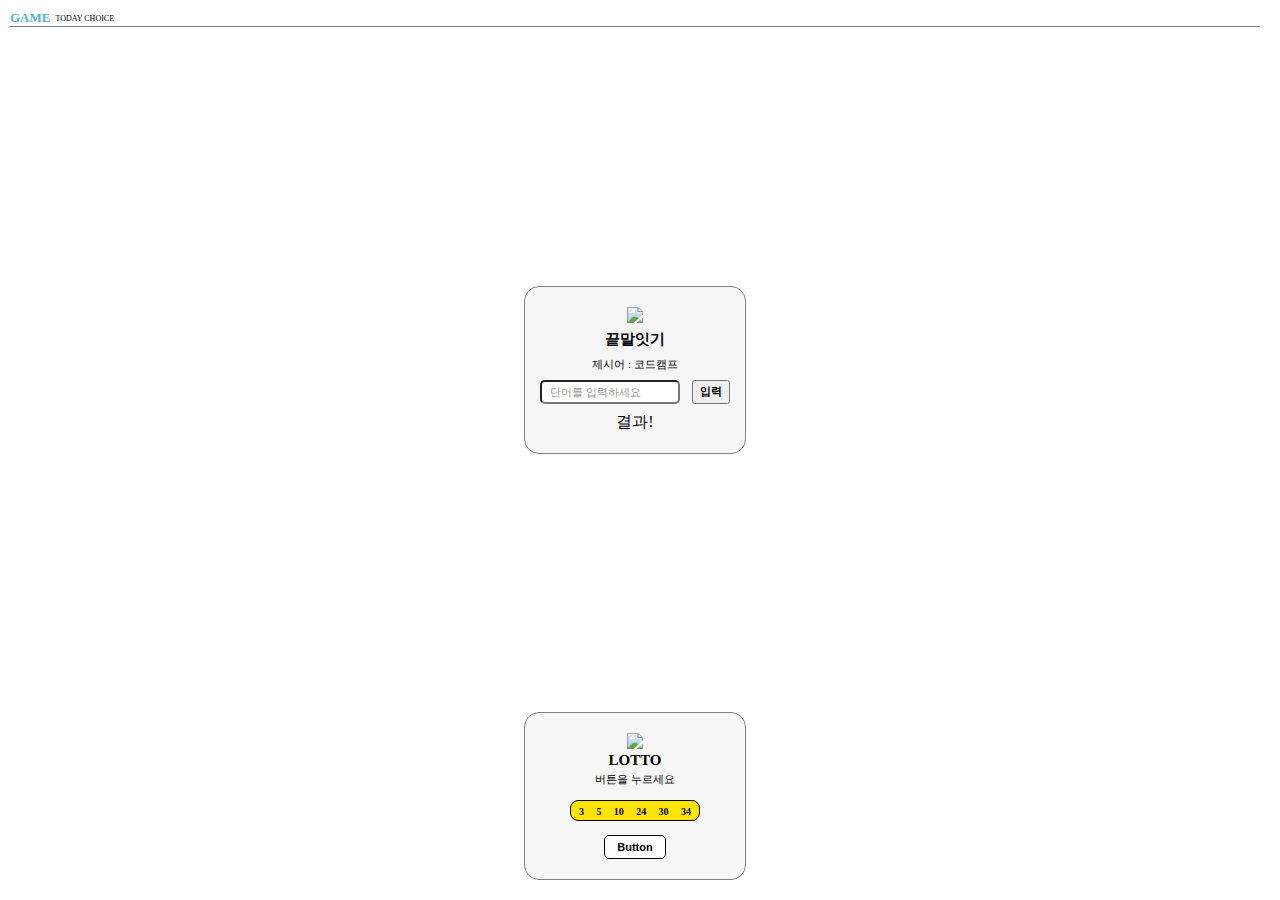
==== game.html @ 19f32325 "simple game" ====
<!DOCTYPE html>
<html lang="ko">
   <head>
      <title>Game</title>
      <link href="./styles/game.css" rel="stylesheet" />
   </head>
   <body>
      <div class="wrapper">
         <div class="wrapper__header">
            <div class="header__title">
               <div class="title">GAME</div>
               <div class="subtitle">TODAY CHOICE</div>
            </div>
            <div class="divideLine"></div>
         </div>
         <div class="game__container">
            <img src="./images/word.png" />
            <div class="game__title">끝말잇기</div>
            <div class="game__subtitle">
               제시어 : <span id="word">코드캠프</span>
            </div>
            <div class="word__text">
               <input
                  id="myword"
                  class="textbox"
                  type="text"
                  placeholder="단어를 입력하세요"
               />
               <button class="search" onclick="">입력</button>
            </div>
            <div id="result" class="word__result">결과!</div>
         </div>
         <div class="game__container">
            <img src="./images/lotto.png" />
            <div class="game__title">LOTTO</div>
            <div class="game__subtitle">버튼을 누르세요</div>
            <div class="game__lotto__number">
               <span>3</span>
               <span>5</span>
               <span>10</span>
               <span>24</span>
               <span>30</span>
               <span>34</span>
            </div>
            <button class="wrapper__lotto__btn">Button</button>
         </div>
      </div>
   </body>
</html>
---- styles/game.css ----
* {
   margin: 0px;
   box-sizing: border-box;
}

html,
body {
   width: 100%;
   height: 100%;
}

.wrapper {
   width: 100%;
   height: 100%;
   padding: 10px 20px 20px 10px;
   display: flex;
   flex-direction: column;
   justify-content: space-between;
   align-items: center;
}

.wrapper__header {
   width: 100%;
   display: flex;
   flex-direction: column;
}

.header__title {
   display: flex;
   flex-direction: row;
   align-items: center;
}

.title {
   color: #55b2d4;
   font-size: 13px;
   font-weight: 700;
}

.subtitle {
   padding-left: 5px;
   font-size: 8px;
}

.divideLine {
   width: 100%;
   border-top: 1px solid gray;
}

.game__container {
   border: 1px solid gray;
   border-radius: 15px;
   width: 222px;
   height: 168px;
   display: flex;
   flex-direction: column;
   justify-content: space-between;
   align-items: center;
   padding: 20px 15px 20px 15px;
   background-color: #f6f6f6;
}

.game__title {
   font-size: 15px;
   font-weight: 900;
}

.game__subtitle {
   font-size: 11px;
}

#word__result {
   font-size: 11px;
   font-weight: 700;
}

.word__text {
   width: 100%;
   display: flex;
   justify-content: space-between;
}

.textbox {
   width: 140px;
   height: 24px;
   border-radius: 5px;
   padding: 4px 8px;
}

.textbox::placeholder {
   font-size: 11px;
   color: #999999;
}

.search {
   font-size: 11px;
   font-weight: 700;
   width: 38px;
   height: 24px;
}

.game__lotto__number {
   width: 130px;
   height: 21px;
   background-color: #ffe400;
   border-radius: 8px;
   border: 1px solid black;
   font-size: 10px;
   font-weight: 700;
   display: flex;
   justify-content: space-between;
   padding: 5px 8px;
   margin-bottom: 11px;
   margin-top: 10px;
}

.wrapper__lotto__btn {
   border: 1px solid black;
   border-radius: 5px;
   font-weight: 700;
   font-size: 11px;
   width: 62px;
   height: 24px;
   background-color: white;
}
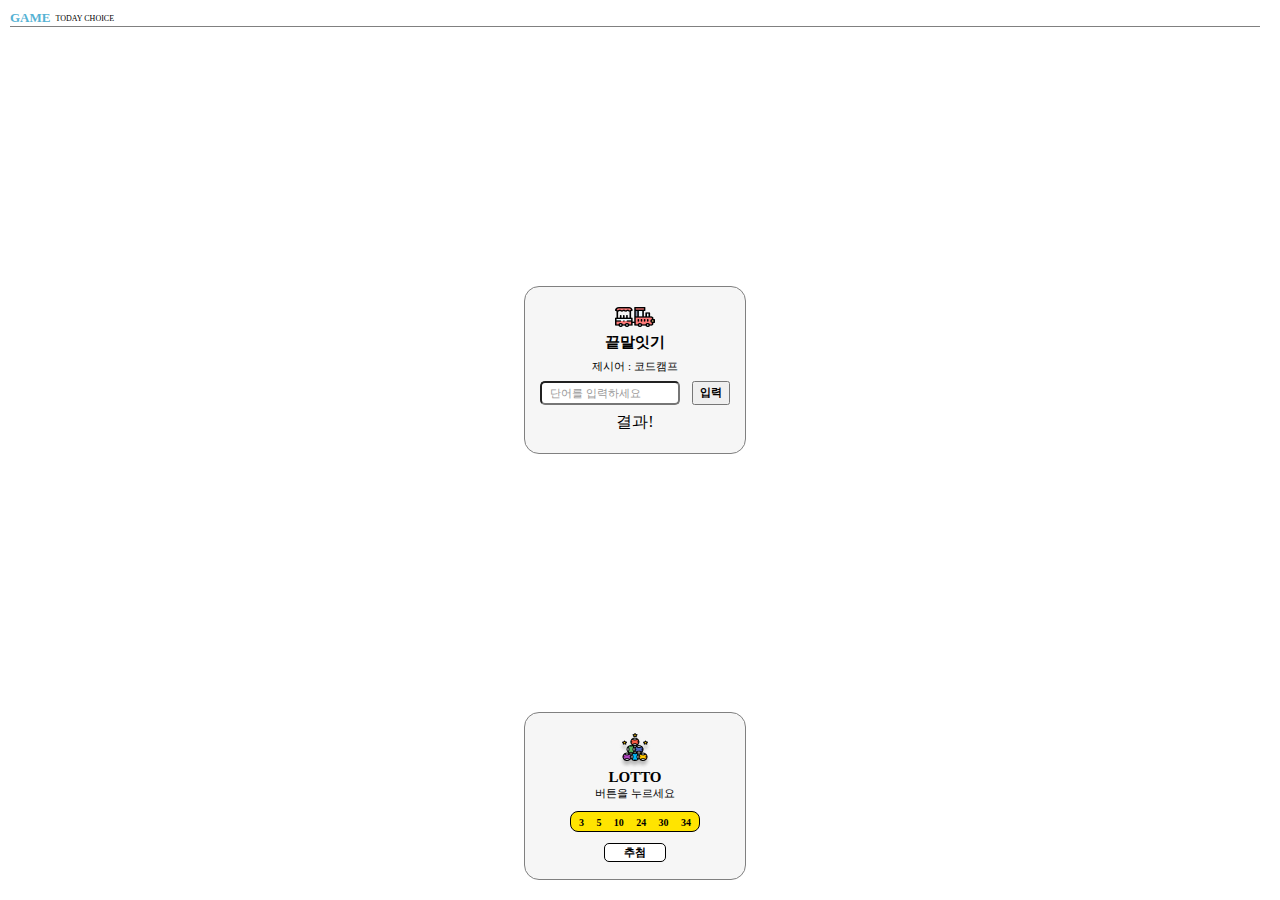
==== commit ceb73b5a: "게임 페이지 및 쥬크박스 페이지 구현" ====
--- a/game.html
+++ b/game.html
@@ -3,6 +3,7 @@
    <head>
       <title>Game</title>
       <link href="./styles/game.css" rel="stylesheet" />
+      <script src="./game.js"></script>
    </head>
    <body>
       <div class="wrapper">
@@ -26,7 +27,9 @@
                   type="text"
                   placeholder="단어를 입력하세요"
                />
-               <button class="search" onclick="">입력</button>
+               <button class="search" onclick="startWord()">
+                  입력
+               </button>
             </div>
             <div id="result" class="word__result">결과!</div>
          </div>
@@ -42,7 +45,7 @@
                <span>30</span>
                <span>34</span>
             </div>
-            <button class="wrapper__lotto__btn">Button</button>
+            <button class="wrapper__lotto__btn">추첨</button>
          </div>
       </div>
    </body>
